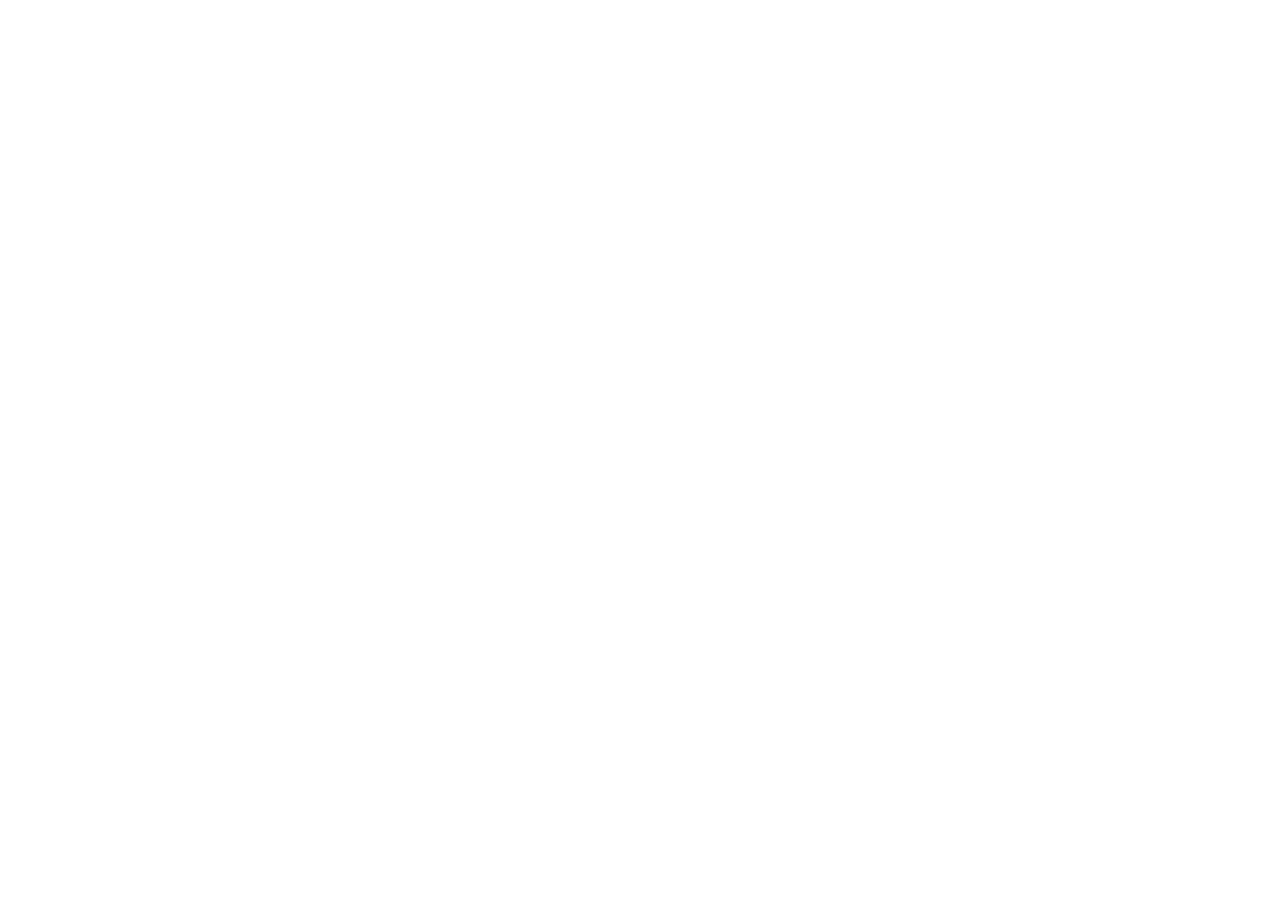
==== projects/netflix-clone/index.html @ 15f3c0f9 "initialise netlifx clone project" ====
<!DOCTYPE html>
<html lang="en">

<head>
    <meta charset="UTF-8">
    <meta name="viewport" content="width=device-width, initial-scale=1.0">
    <title>Netflix India - Clone</title>

    <link rel="stylesheet" href="style.css">
    <style>
        @import url('https://fonts.googleapis.com/css2?family=Open+Sans:ital,wght@0,300..800;1,300..800&display=swap');
    </style>
</head>

<body>

</body>

</html>
---- projects/netflix-clone/style.css ----
* {
    padding: 0;
    margin: 0;
    box-sizing: border-box;
    font-family: Open Sans, Helvetica Neue, Segoe UI, Roboto, Ubuntu, sans-serif
}
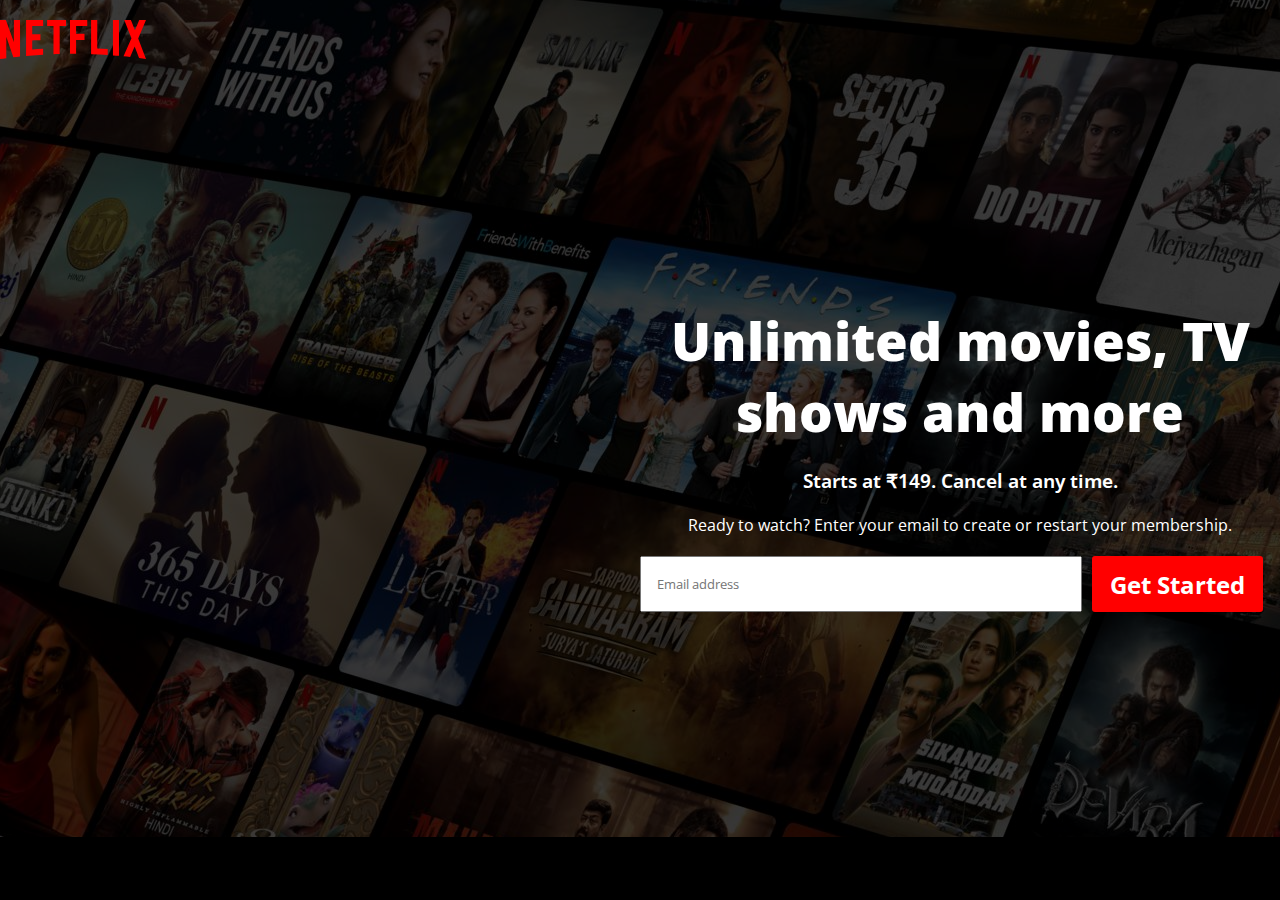
==== commit be254574: "first view page netflix clone" ====
--- a/projects/netflix-clone/index.html
+++ b/projects/netflix-clone/index.html
@@ -7,12 +7,48 @@
     <title>Netflix India - Clone</title>
 
     <link rel="stylesheet" href="style.css">
+    <link rel="stylesheet" href="style-media.css">
     <style>
         @import url('https://fonts.googleapis.com/css2?family=Open+Sans:ital,wght@0,300..800;1,300..800&display=swap');
     </style>
 </head>
 
 <body>
+    <div class="container">
+        <div class="black">
+
+            <div class="header">
+                <div class="nav">
+                    <div class="logo">
+                        <img src="assets/logos/netflixlogo.svg" alt="">
+                    </div>
+                    <div class="button-container">
+                        <form action="#" method="get">
+                            <select class="input">
+                                <option value="english">English</option>
+                                <option value="hindi">हिन्दी</option>
+                            </select>
+                            <button id="sign-in" class="submit-button" type="submit">Sign In</button>
+                        </form>
+                    </div>
+                </div>
+            </div>
+
+            <div class="hero-title">
+                <div class="title">
+                    <h1>Unlimited movies, TV shows and more</h1>
+                    <h2>Starts at ₹149. Cancel at any time.</h2>
+                    <form action="">
+                        <legend>Ready to watch? Enter your email to create or restart your membership.</legend>
+                        <div class="title-button">
+                            <input id="email-address" type="email" name="email" placeholder="Email address">
+                            <button id="submit" class="submit-button" type="submit">Get Started</button>
+                        </div>
+                    </form>
+                </div>
+            </div>
+        </div>
+    </div>
 
 </body>
 
--- a/projects/netflix-clone/style.css
+++ b/projects/netflix-clone/style.css
@@ -2,5 +2,124 @@
     padding: 0;
     margin: 0;
     box-sizing: border-box;
-    font-family: Open Sans, Helvetica Neue, Segoe UI, Roboto, Ubuntu, sans-serif
-}+    font-family: Open Sans, Helvetica Neue, Segoe UI, Roboto, Ubuntu, sans-serif;
+}
+
+body{
+    background-color: black;
+}
+.container{
+    position: relative;
+    /* border: 3px solid yellowgreen; */
+    width: 1920px;
+    margin: auto;
+    height: 93vh;   
+    background-image: url("assets/images/background.jpg");
+    background-position: center center; 
+
+}
+.black{
+    background-color: rgb(0,0,0,0.7);
+    height: 100%;
+    width: 100%;
+    position: absolute;
+
+}
+
+.header{
+    /* border: 2px solid rgb(188, 188, 14); */
+    height: 80px;
+}
+
+.nav{
+    /* border: 1px solid rgb(255, 55, 0); */
+    height: 80px;
+    margin: auto;
+    display: flex;
+    flex-wrap: wrap;
+    align-items: center;
+    justify-content: space-between;
+}
+.logo{
+    /* border: 1px solid black; */
+    height: 40px;
+    width: 146px;
+}
+/* .button-container{
+    border: 1px solid blue; 
+    height: 32px;
+} */
+.button-container form{
+    display: flex;
+    gap: 10px;
+    flex-wrap: wrap;
+    height: 32px;
+}
+
+.input{
+    color: white;
+    background-color: black;
+}
+
+.submit-button{
+    background-color: red;
+    color: white;
+    padding: 0px 18px;
+    border: none;
+    font-weight: 700;
+    border-radius: calc(0.25rem - 0.0625rem);
+}
+
+#sign-in{
+    height: 32px;
+}
+#email-address{
+    width: 27.65rem;
+    padding-left: 15px;
+}
+#submit{
+    font-size: 1.5rem;
+}
+
+h1{
+    font-size: 3.3em;
+    font-weight: 900;
+    color: white;
+    margin: 0px;
+    
+}
+h2{
+    font-size: larger;
+    font-weight: 650;
+    color: white;
+    line-height: 3.5em;
+}
+
+.hero-title{
+    /* border: 2px solid rgb(71, 12, 36); */
+    height: calc(100% - 80px);
+    display: flex;
+    align-items: center;
+    justify-content: center;
+    text-align: center;
+}
+
+.title{
+    /* border: 2px solid lightblue; */
+    width: 40rem;
+    padding: 0px;
+    color: white;
+}
+.title-button{
+    margin-top: 20px;
+    display: flex;
+    flex-wrap: wrap;
+    height: 56px;
+    align-items: stretch;
+    gap: 10px;
+}
+
+/* 
+.logo img{
+    object-fit: contain;
+} */